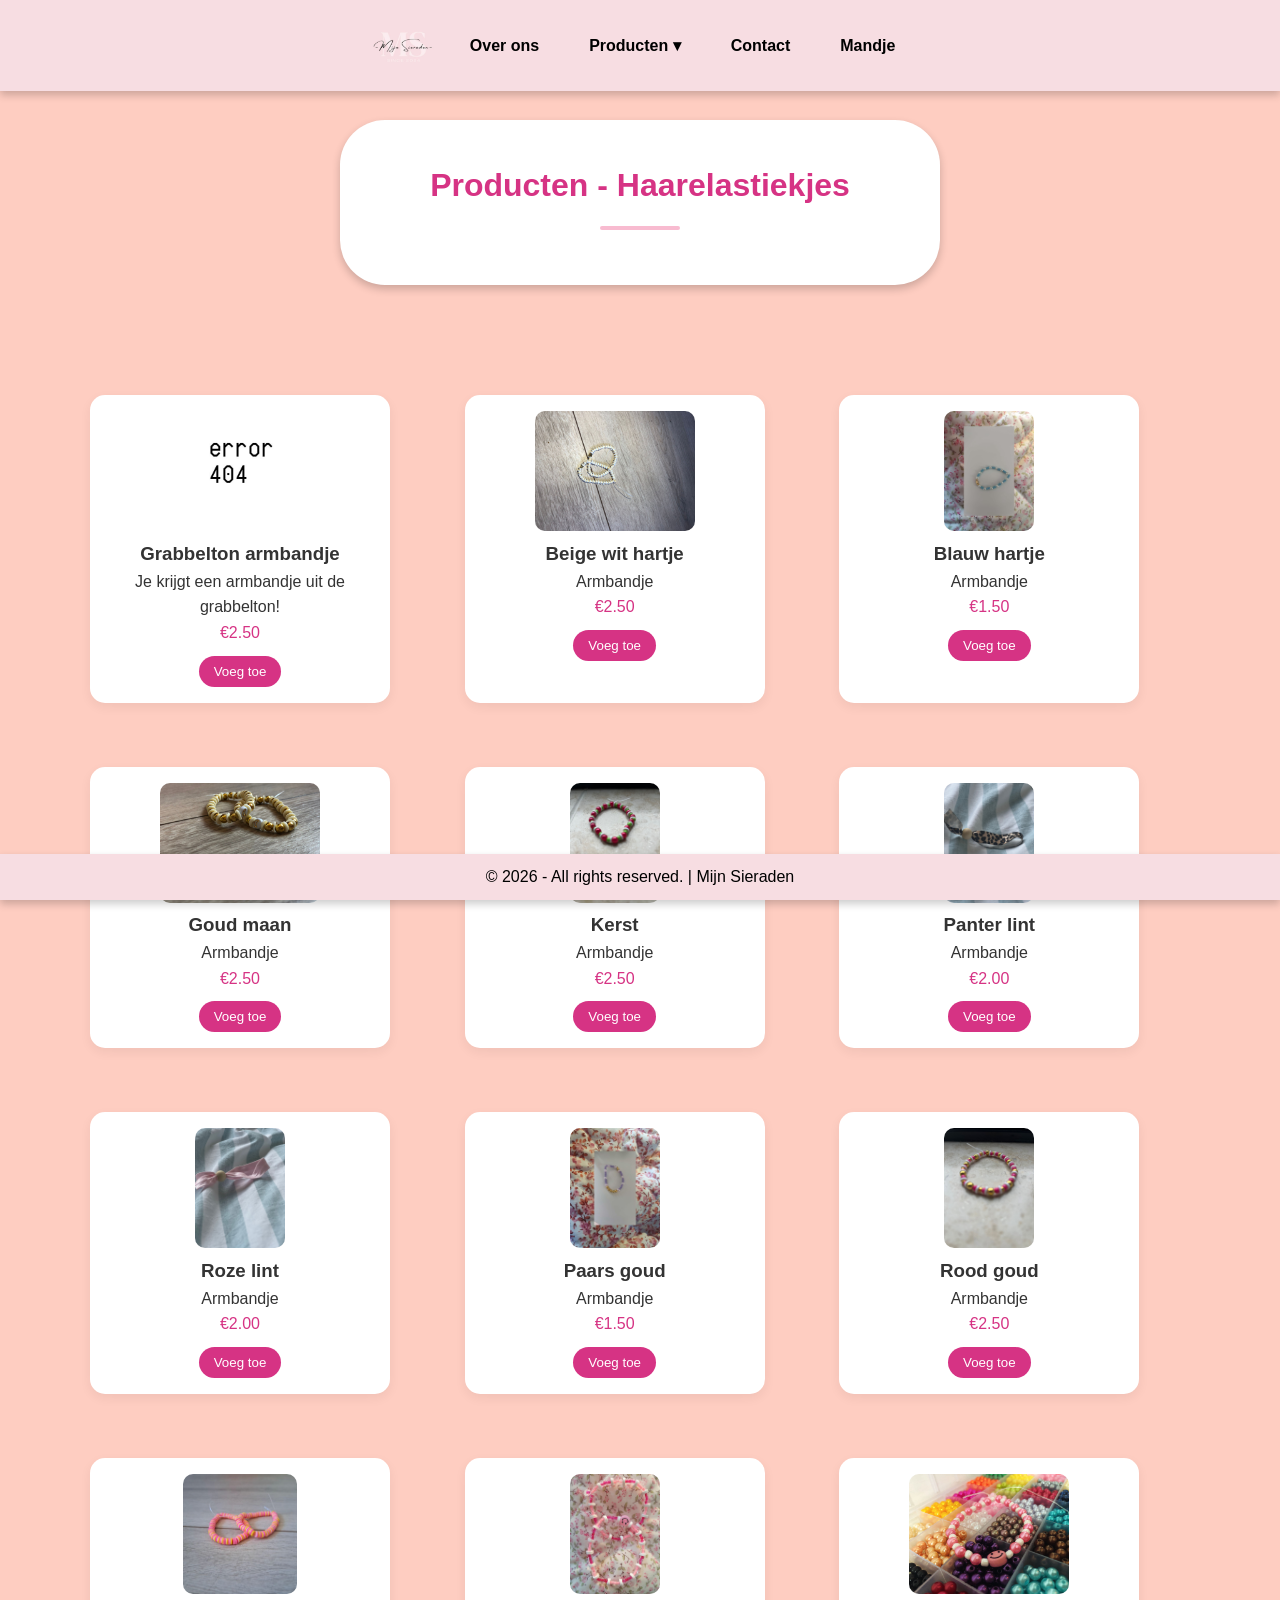
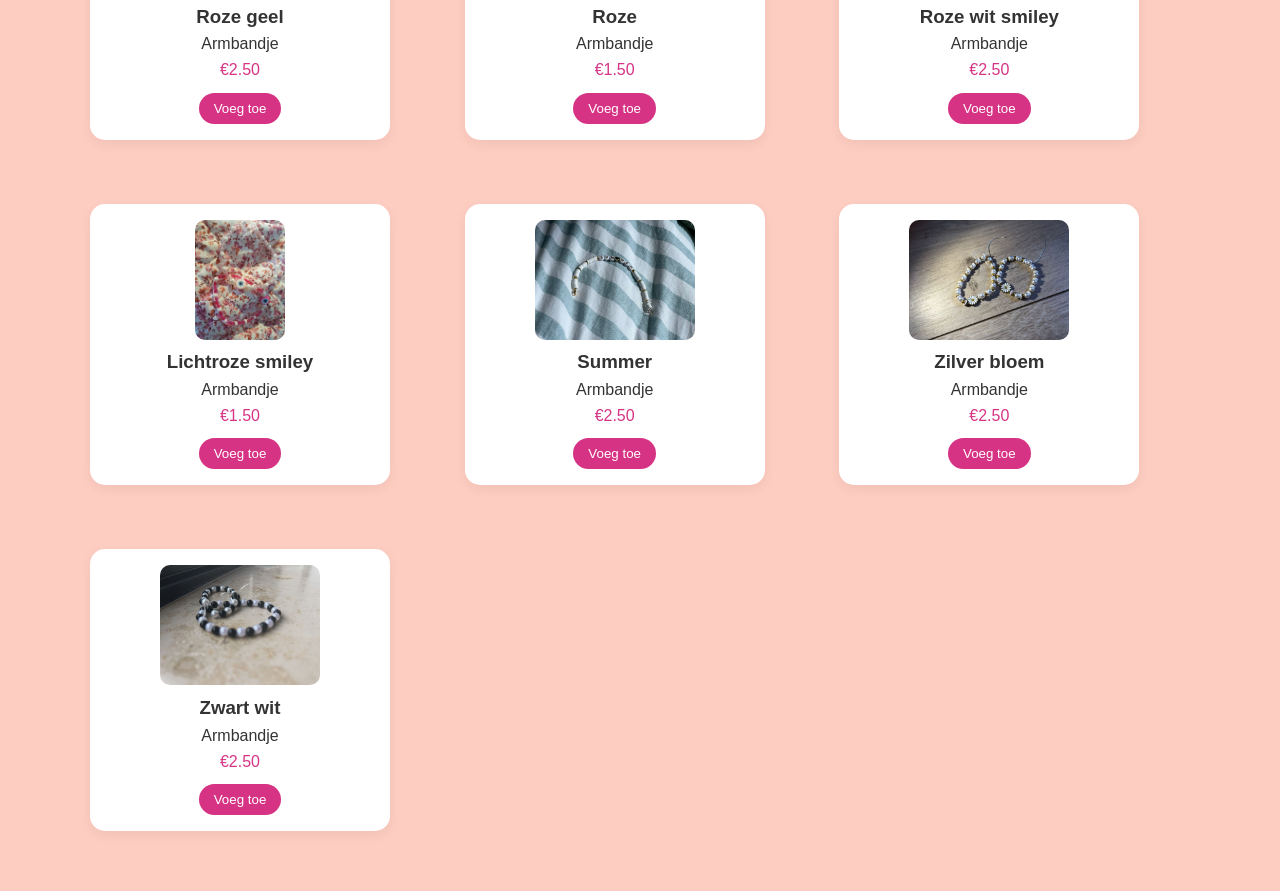
==== haarelastiekje.html @ 91afa642 "Add files via upload" ====
<!DOCTYPE html>
<html lang="nl">
<head>
    <meta charset="UTF-8">
    <meta name="viewport" content="width=device-width, initial-scale=1.0">
    <title>Haarelastiekjes - Mijn Sieraden</title>
    <link rel="stylesheet" href="styles.css">
</head>
<body>

        <button id="hamburger" class="hamburger">☰</button>
    <div id="overlay" class="overlay"></div>
    
    <aside id="sidebar" class="sidebar">
        <button id="sidebar-close" class="sidebar-close">✕</button>
        <ul>
            <li><a href="index.html">Home</a></li>
            <li><a href="overmijnsieraden.html">Over ons</a></li>
            <li><a href="armbandjes.html">Armbandjes</a></li>
            <li><a href="ringen.html">Ringen</a></li>
            <li><a href="haarklem.html">Haarklem</a></li>
            <li><a href="haarelastiekje.html">Haarelastiekje</a></li>
            <li><a href="contact.html">Contact</a></li>
            <li><a href="mandje.html">Mandje</a></li>
        </ul>
    </aside>

    <nav class="floating-menu">
        <ul>
            <li>
                <a href="index.html">
                  <img src="logo.png" alt="Home" class="menu-logo">
                </a>
            </li>
            <li><a href="overmijnsieraden.html">Over ons</a></li>
            <li>
                <a href="#">Producten ▾</a>
                <ul class="dropdown">
                    <li><a href="armbandjes.html">Armbandjes</a></li>
                    <li><a href="ringen.html">Ringen</a></li>
                    <li><a href="haarklem.html">Haarklem</a></li>
                    <li><a href="haarelastiekje.html">Haarelastiekje</a></li>
                </ul>
            </li>
            <li><a href="contact.html">Contact</a></li>
            <li><a href="mandje.html">Mandje</a></li>   
        </ul>
    </nav>

    <main class="main-content">
        <div class="tekstblok1">
            <div class="cart-section"> 
                <h1>Producten - Haarelastiekjes</h1>
            </div>
        </div>

        <div class="product-container" id="product-lijst"></div>
    </main>

    <footer class="footer-text">
        &copy; 2026 - All rights reserved. | Mijn Sieraden
    </footer>

    <script>
document.addEventListener('DOMContentLoaded', () => {
    // --- 1. MENU LOGICA (VEILIG) ---
    const hamburgerBtn = document.getElementById('hamburger');
    const sidebarEl = document.getElementById('sidebar');
    const sidebarClose = document.getElementById('sidebar-close');
    const overlayEl = document.getElementById('overlay');

    if (hamburgerBtn && sidebarEl) {
        hamburgerBtn.addEventListener('click', () => {
            sidebarEl.classList.add('active');
            if (overlayEl) overlayEl.classList.add('active');
        });
    }

    if (sidebarClose) {
        sidebarClose.addEventListener('click', () => {
            sidebarEl.classList.remove('active');
            if (overlayEl) overlayEl.classList.remove('active');
        });
    }

    // --- 2. PRODUCTEN LADEN ---
    const productContainer = document.getElementById('product-lijst');
    
    // PAS DIT AAN PER PAGINA:
    const CATEGORIE = "armbandjes"; // of "haarklemmen" of "haarelastiekjes"
    const PREFIX = "Armbandje";    // of "Haarklem" of "Haarelastiekje"

    if (productContainer) {
        fetch('producten.json')
            .then(response => response.json())
            .then(data => {
                const items = data.filter(p => p.categorie === CATEGORIE);
                items.forEach(p => {
                    const html = `
                        <div class="product-card">
                            <img src="${p.foto}" alt="${p.naam}" class="product-image">
                            <h3>${p.naam}</h3>
                            <p>${p.omschrijving}</p>
                            <p class="price">€${p.prijs}</p>
                            <button class="add-to-cart" 
                                    data-name="Haarelastiekje ${p.naam}" 
                                    data-price="${p.prijs}">
                                Voeg toe
                            </button>
                        </div>
                    `;
                    productContainer.innerHTML += html;
                });
            })
            .catch(err => console.error("Fout bij laden:", err));
    }

    // --- 3. MANDJE LOGICA ---
    document.addEventListener('click', (e) => {
        if (e.target.classList.contains('add-to-cart')) {
            const product = {
                name: e.target.dataset.name,
                price: e.target.dataset.price
            };
            let cart = JSON.parse(localStorage.getItem('cart')) || [];
            cart.push(product);
            localStorage.setItem('cart', JSON.stringify(cart));
            alert(product.name + ' is toegevoegd!');
        }
    });
});
</script>
</body>
</html>
---- styles.css ----
/* algemeen */
* {
  margin: 0;
  padding: 0;
  box-sizing: border-box;
}

html, body {
  height: 100%;
  margin: 0;
  padding: 0;
}

body {
  background-color: #fecdc1;
  background-size: cover;
  background-position: center;
  background-repeat: no-repeat;
  font-family: Arial, sans-serif;
}

/* menubalk */
.floating-menu {
  position: fixed;
  top: 0;
  width: 100%;
  background-color: #f7dde2;
  box-shadow: 0 4px 8px rgba(0, 0, 0, 0.2);
  z-index: 1000;
}

.floating-menu ul {
  display: flex;
  justify-content: center;
  align-items: center; 
  list-style: none;
  padding: 5px 0; 
}

.floating-menu ul li {
  position: relative;
  margin: 0 15px;
}

.floating-menu ul li a {
  color: black;
  text-decoration: none;
  font-weight: bold;
  font-size: 1em; 
  padding: 4px 10px; 
  transition: background-color 0.3s, color 0.3s;
  border-radius: 5px;
}

.floating-menu ul li a:hover {
  background-color: #ffe4e1;
  color: black;
}

.floating-menu ul li .dropdown {
  display: none;
  position: absolute;
  top: 100%; 
  left: 0;
  list-style: none;
  padding: 10px 0;
  background-color: #F7dde2;
  box-shadow: 0 2px 4px rgba(0, 0, 0, 0.2);
  border-radius: 5px;
  z-index: 1001;
}

.floating-menu ul li:hover .dropdown,
.floating-menu ul li .dropdown:hover {
  display: block; 
  pointer-events: auto;
}

.dropdown li {
  margin: 0;
}

.dropdown li a {
  display: block;
  padding: 8px 20px;
  color: black;
  font-size: 1em;
  text-decoration: none;
  transition: background-color 0.3s, color 0.3s;
}

.dropdown li a:hover {
  background-color: #ffe4e1;
}

/* tekstblokken */
section {
  padding: 100px 20px;
  text-align: center;
}

.tekstblok1 {
  background-color: white;
  box-shadow: 0 4px 8px rgba(0, 0, 0, 0.2);
  padding: 20px;
  border-radius: 45px;
  width: 100%;
  max-width: 600px;
  margin: 50px auto;
  text-align: center;
}

.tekstblok2 {
    background-color: white;
    padding: 25px;
    border-radius: 25px;
    box-shadow: 0 4px 10px rgba(0, 0, 0, 0.1);
    width: 85%;
    max-width: 800px;
    margin: 0 auto 30px auto; /* De '30px' zorgt voor de ruimte aan de onderkant */
    text-align: left;
}


/* contactbalk */
.contact-section {
  background-color: #fff;
  padding: 50px;
  border-radius: 30px;
  box-shadow: 0 4px 20px rgba(0,0,0,0.08);
  margin-bottom: 30px;
  margin-top: 60px;
}

.contact-section h1 {
  color: #d63384;
  margin-bottom: 15px;
  font-size: 2.5rem;
  text-align: center;
  position: relative;
  padding-bottom: 15px;
}

.contact-section h1::after {
  content: '';
  display: block;
  width: 80px;
  height: 4px;
  background: #f8bbd0;
  margin: 15px auto 0;
  border-radius: 2px;
  position: center;
}

.subtitle {
  text-align: center;
  color: #666;
  margin-bottom: 40px;
  font-size: 1.1rem;
}

.contact-container {
  display: grid;
  grid-template-columns: 1fr 1fr;
  gap: 40px;
  max-width: 1200px;
  margin: 0 auto;
}

#contact-form {
  display: flex;
  flex-direction: column;
  gap: 20px;
}

.form-group {
  display: flex;
  flex-direction: column;
  gap: 8px;
}

.form-group label {
  font-weight: 600;
  color: #d63384;
}

.form-group input,
.form-group select,
.form-group textarea {
  padding: 12px 15px;
  border: 2px solid #f8bbd0;
  border-radius: 15px;
  font-family: 'Poppins', sans-serif;
  font-size: 1rem;
  transition: all 0.3s ease;
}

.form-group input:focus,
.form-group select:focus,
.form-group textarea:focus {
  border-color: #d63384;
  outline: none;
  box-shadow: 0 0 0 3px rgba(214, 51, 132, 0.2);
}

.form-group textarea {
  resize: vertical;
  min-height: 150px;
}

.submit-btn {
  background: #d63384;
  color: white;
  border: none;
  padding: 15px 25px;
  border-radius: 30px;
  font-size: 1.1rem;
  font-weight: 600;
  cursor: pointer;
  transition: all 0.3s ease;
  margin-top: 10px;
  font-family: 'Poppins', sans-serif;
  align-self: flex-start;
}

.submit-btn:hover {
  background: #c22574;
  transform: translateY(-3px);
  box-shadow: 0 5px 15px rgba(214, 51, 132, 0.3);
}

.contact-info {
  display: flex;
  flex-direction: column;
  gap: 25px;
}

.info-card {
  background: #fff9fa;
  padding: 25px;
  border-radius: 20px;
  border: 1px solid #ffe4e1;
}

.info-card h3 {
  color: #d63384;
  margin-bottom: 15px;
  font-size: 1.3rem;
}

.info-card p {
  color: #666;
  line-height: 1.8;
}

.social-links {
  display: flex;
  flex-direction: column;
  gap: 15px;
  margin-top: 20px;
}

.social-icon {
  display: flex;
  align-items: center;
  gap: 10px;
  color: #d63384;
  text-decoration: none;
  font-weight: 500;
  transition: all 0.3s ease;
  padding: 10px 15px;
  border-radius: 10px;
}

.social-icon:hover {
  background: #fff0f5;
  transform: translateX(5px);
}


/* Algemene reset en basisstijlen */
* {
  margin: 0;
  padding: 0;
  box-sizing: border-box;
}

body, html {
  height: 100%;
  font-family: 'Poppins', sans-serif;
  background-color: #fecdc1;
  color: #333;
  line-height: 1.6;
}

.container {
  display: flex;
  min-height: 100%;
}

/* foto's */

.menu-logo {
  height: 40px; 
  max-height: 100%; 
  display: block; 
  margin: -5px;
}

.floating-menu ul li img {
  vertical-align: middle; 
}

.foto2 {
  position: absolute; 
  top: 40px;                
  right: 20px;     
  max-width: 30%;                  
  box-shadow: 0 4px 8px rgba(0, 0, 0, 0.2);
  border-radius: 15px;
  margin-right: 20%; 
  margin-top: 172px; 
}

.foto3 {
  position: absolute; 
  top: 40px;                
  right: 20px;     
  max-width: 30%;                  
  box-shadow: 0 4px 8px rgba(0, 0, 0, 0.2);
  border-radius: 25px;
  margin-right: 3%; 
  margin-top: 172px; 
}

/* aanpasbare regels */
@media screen and (max-width: 768px) {
  .floating-menu ul {
    flex-direction: column;
    align-items: center;
  }

  .floating-menu ul li {
    margin: 10px 0;
  }

  .menu-logo {
    height: 30px; 
  }

  .floating-menu ul li a {
    font-size: 1em; 
    padding: 6px 12px;
  }

  .dropdown {
    position: relative;
    top: 0;
  }
}

.contact-bar {
  background-color: #007acc; 
  color: white; 
  padding: 20px 10px; 
  text-align: center; 
  box-shadow: 0 -4px 8px rgba(0, 0, 0, 0.2); 
  margin-top: 50px; 
}

.contact-container {
  max-width: 800px; 
  margin: 0 auto; 
}

.contact-list {
  list-style: none; 
  padding: 0;
  margin: 10px 0;
}

.contact-list li {
  margin: 5px 0; 
}

.contact-list a {
  color: white; 
  text-decoration: none; 
  transition: color 0.3s; 
}

.contact-list a:hover {
  color: #005f99; 
}

/* Contactformulier */
.contact-form-container {
  background-color: white;
  max-width: 600px;
  margin: 50px auto;
  padding: 20px;
  border-radius: 15px;
  box-shadow: 0 4px 8px rgba(0, 0, 0, 0.2);
  text-align: center;
}

.contact-form-container h1 {
  color: #007acc;
  margin-bottom: 15px;
}

.contact-form-container p {
  margin-bottom: 20px;
  color: #333;
}

.contact-form {
  display: flex;
  flex-direction: column;
}

.contact-form label {
  text-align: left;
  margin: 10px 0 5px;
  font-weight: bold;
  color: #333;
}

.contact-form input,
.contact-form textarea {
  width: 100%;
  padding: 10px;
  margin-bottom: 15px;
  border: 1px solid #ccc;
  border-radius: 8px;
  font-size: 1em;
}

.contact-form input:focus,
.contact-form textarea:focus {
  border-color: #007acc;
  outline: none;
  box-shadow: 0 0 4px rgba(0, 122, 204, 0.5);
}

/* Verstuur knop */
.contact-form button {
  background-color: #007acc;
  color: white;
  padding: 10px 15px;
  border: none;
  border-radius: 8px;
  font-size: 1em;
  cursor: pointer;
  transition: background-color 0.3s;
}

.contact-form button:hover {
  background-color: #005f99;
}

.footer-text {
  position: fixed;   
  bottom: 0;         
  width: 100%;       
  color: black;     
  text-align: center; 
  background-color: #f7dde2;
  padding: 10px 0;    
  font-family: Arial, sans-serif; 
  box-shadow: 0 4px 8px rgba(0, 0, 0, 0.2);
  z-index: 1000;
}


.team-photo:hover {
  transform: scale(1.02);
}

/* Winkelmandje */
/* Hoofdinhoud stijlen */
.main-content {
  flex: 1;
  padding: 40px;
  background-color: #fecdc1;
  max-width: 3000px;
  margin-right: 30px;
  margin-left: 30px;
  margin-top: 30px;
  margin-bottom: 30px;
}

.main-content_1 {
  flex: 1;
  padding: 40px;
  background-color: #fecdc1;
  max-width: 1200px;
  margin: 20px auto;
}

.about-section {
  background-color: #fff;
  padding: 50px;
  border-radius: 30px;
  box-shadow: 0 4px 20px rgba(0,0,0,0.08);
  margin-bottom: 30px;
}


.cart-section h1 {
  position: relative;
  display: inline-block;
  margin-bottom: 20px;
  padding-bottom: 10px;
  color: #d63384;
}

.cart-section h1::after {
  content: '';
  display: block;
  width: 80px;
  height: 4px;
  background: #f8bbd0;
  margin: 10px auto 0;
  border-radius: 2px;
}

.cart-section {
  background-color: #fff;
  padding: 20px;
  margin-bottom: -15px;
  border-radius: 30px;
  width: 100%;          
}


.cart-section h1::after {
  content: '';
  display: block;
  width: 80px;
  height: 4px;
  background: #f8bbd0;
  margin-top: 15px;
  border-radius: 2px;
}

.cart-subtitle {
  color: #666;
  margin-bottom: 30px;
  font-size: 1.1rem;
}

.order-summary, .customer-info {
  margin-bottom: 40px;
}

.order-summary h2, .customer-info h2 {
  color: #d63384;
  margin-bottom: 20px;
  font-size: 1.5rem;
  display: flex;
  align-items: center;
  gap: 10px;
}

.order-summary h2 span, .customer-info h2 span {
  background: #d63384;
  color: white;
  width: 30px;
  height: 30px;
  border-radius: 50%;
  display: flex;
  align-items: center;
  justify-content: center;
  font-size: 1rem;
}

.cart-container {
  margin-bottom: 20px;
}

.cart-item {
  display: flex;
  align-items: center;
  padding: 20px;
  background: #fff9fa;
  border-radius: 15px;
  margin-bottom: 15px;
  border: 1px solid #ffe4e1;
}

.cart-item-image {
  width: 80px;
  height: 80px;
  object-fit: cover;
  border-radius: 10px;
  margin-right: 20px;
}

.cart-item-details {
  flex: 1;
}

.cart-item-title {
  color: #d63384;
  margin-bottom: 5px;
}

.cart-item-price {
  color: #666;
  font-weight: 500;
}

.cart-item-actions {
  display: flex;
  align-items: center;
  gap: 15px;
}

.quantity-selector {
  display: flex;
  align-items: center;
  border: 1px solid #f8bbd0;
  border-radius: 20px;
  overflow: hidden;
}

.quantity-btn {
  background: #f8bbd0;
  border: none;
  width: 30px;
  height: 30px;
  display: flex;
  align-items: center;
  justify-content: center;
  cursor: pointer;
  color: #d63384;
  font-weight: bold;
}

.quantity-input {
  width: 40px;
  text-align: center;
  border: none;
  background: #fff;
}

.remove-item {
  color: #d63384;
  background: none;
  border: none;
  cursor: pointer;
  font-size: 1.2rem;
  transition: all 0.3s ease;
}

.remove-item:hover {
  transform: scale(1.2);
}

.remove-btn {
  background: #fff;
  color: #d63384;
  border: 2px solid #f8bbd0;
  padding: 8px 15px;
  border-radius: 25px;
  cursor: pointer;
  font-weight: 600;
  font-family: 'Poppins', sans-serif;
  transition: all 0.3s ease;
  box-shadow: 0 2px 5px rgba(0,0,0,0.05);
  margin-top: 18px;
}

.remove-btn:hover {
  background: #f8bbd0;
  color: white;
  border-color: #d63384;
  transform: translateY(-2px);
  box-shadow: 0 4px 10px rgba(214, 51, 132, 0.2);
}

.order-totals {
  background: #fff9fa;
  border-radius: 15px;
  padding: 20px;
  border: 1px solid #ffe4e1;
}

.total-row {
  display: flex;
  justify-content: space-between;
  margin-bottom: 10px;
  padding-bottom: 10px;
  border-bottom: 1px dashed #f8bbd0;
}

.total-row.grand-total {
  font-weight: 700;
  font-size: 1.2rem;
  border-bottom: none;
  margin-top: 15px;
}

.price {
  color: #d63384;
}

.form-grid {
  display: grid;
  grid-template-columns: 1fr 1fr;
  gap: 20px;
}

.form-group {
  margin-bottom: 20px;
}

.form-group label {
  display: block;
  margin-bottom: 8px;
  color: #d63384;
  font-weight: 500;
}

.form-group input, .form-group textarea {
  width: 100%;
  padding: 12px 15px;
  border: 2px solid #f8bbd0;
  border-radius: 15px;
  font-family: 'Poppins', sans-serif;
  transition: all 0.3s ease;
}

.form-group textarea {
  min-height: 100px;
  resize: vertical;
}

.form-group input:focus, .form-group textarea:focus {
  border-color: #d63384;
  outline: none;
  box-shadow: 0 0 0 3px rgba(214, 51, 132, 0.2);
}

.form-group.full-width {
  grid-column: span 2;
}

.form-footer {
  margin-top: 30px;
  text-align: center;
}

.disclaimer {
  color: #666;
  font-size: 0.9rem;
  margin-bottom: 20px;
}

.btn-checkout {
  background: #d63384;
  color: white;
  border: none;
  padding: 16px 40px;
  border-radius: 30px;
  font-size: 1.1rem;
  font-weight: 600;
  cursor: pointer;
  transition: all 0.3s ease;
  display: inline-block;
}

.btn-checkout:hover {
  background: #c22574;
  transform: translateY(-3px);
  box-shadow: 0 5px 15px rgba(214, 51, 132, 0.3);
}

/* --- Verbeterde product-grid & kaarten (centraal, niet te breed) --- */
.product-grid {
  max-width: 980px;
  margin: 40px auto;           /* centreert horizontaal */
  padding: 0 20px;             /* kleine marge tot rand */
  display: grid;
  grid-template-columns: repeat(auto-fit, minmax(200px, 1fr));
  gap: 20px;
  justify-items: center;       /* centreert inhoud per cel */
}

.product-card {
  max-width: 300px;            /* voorkom dat kaarten te breed worden */
  background-color: #fff;
  border-radius: 15px;
  padding: 16px;
  text-align: center;
  box-shadow: 0 4px 12px rgba(0,0,0,0.06);
  margin-top: 40px;
}

.product-container {
  display: grid;
  grid-template-columns: repeat(auto-fit, minmax(260px, 1fr));
  gap: 24px;
  padding: 20px;
  max-width: 1200px;
  margin: 0 auto;
}

/* --- Sidebar / hamburger styling - consistent met site kleuren --- */
/* Sidebar basis: verborgen op desktop, klaargezet voor mobiel */
.sidebar {
  display: none;              /* standaard niet tonen op desktop */
  position: fixed;
  top: 0;
  left: -320px;               /* buiten beeld starten */
  width: 280px;
  height: 100%;
  background-color: #f7dde2;
  color: #222;
  z-index: 1002;
  padding-top: 80px;
  box-shadow: 2px 0 12px rgba(0,0,0,0.12);
  transition: left 0.28s ease;
  border-radius: 0 18px 18px 0;
  overflow-y: auto;
}

/* zichtbaar wanneer actief (mobiel) */
.sidebar.active {
  left: 0;
}

/* close knop */
.sidebar-close {
  position: absolute;
  top: 12px;
  right: 12px;
  background: #d63384;         /*zelfde accentkleur als knoppen*/
  color: #fff;
  border: none;
  width: 36px;
  height: 36px;
  border-radius: 50%;
  font-size: 18px;
  cursor: pointer;
  box-shadow: 0 4px 10px rgba(0,0,0,0.12);
}

/* interne lijst */
.sidebar ul {
  list-style: none;
  padding: 12px 18px;
  margin: 0;
}

.sidebar ul li {
  margin: 10px 0;
}

.sidebar ul li a {
  color: #111;
  text-decoration: none;
  font-weight: 700;
  display: block;
  padding: 10px 12px;
  border-radius: 10px;
  transition: background 0.18s;
}

.sidebar ul li a:hover {
  background: #fff9fa;
}

/* logo in sidebar */
.sidebar .menu-logo {
  display: block;
  margin: 0 auto 8px;
  height: 46px;
  object-fit: contain;
}

/* dropdown binnen sidebar (mobiel) */
.sidebar .dropdown {
  padding-left: 12px;
  margin-top: 6px;
}

.sidebar .dropdown li a {
  font-weight: 600;
  padding: 8px 12px;
}

/* overlay-gedrag: voorkom scroll achtergrond bij open */
body.sidebar-open {
  overflow: hidden;
}

/* Hamburger (blijft zoals eerder, ensure boven sidebar) */
.hamburger {
  display: none;
  z-index: 1003;
}

/* Op kleine schermen: verberg floating-menu, toon hamburger en sidebar */
@media (max-width: 992px) {
  .floating-menu {
    display: none !important;
  }

  .hamburger {
    display: block !important;
    position: fixed;
    top: 12px;
    left: 12px;
    z-index: 1003;
    background: #d63384;
    color: #fff;
    border: none;
    width: 44px;
    height: 44px;
    border-radius: 8px;
    font-size: 20px;
    cursor: pointer;
    box-shadow: 0 4px 12px rgba(0,0,0,0.12);
  }

  .sidebar {
    display: block;            /* sidebar beschikbaar op mobiel (off-canvas) */
  }
}

/* Op grotere schermen: toon floating menu, verberg hamburger + sidebar */
@media (min-width: 993px) {
  .floating-menu {
    display: block !important;
  }

  .hamburger {
    display: none !important;
  }

  .sidebar {
    display: none !important;
    left: -320px; /* zorg dat hij buiten zicht blijft mocht display worden overschreven */
  }
}

/* kleine aanpassing voor product-afbeeldingen */
.product-image {
  height: 120px;
  object-fit: cover;
  border-radius: 10px;
}

.add-to-cart {
  background: #d63384;
  color: white;
  border: none;
  padding: 8px 15px;
  border-radius: 20px;
  cursor: pointer;
  margin-top: 10px;
  font-family: 'Poppins', sans-serif;
}

/* Container voor de home-indeling */
.home-flex-container {
    display: flex;
    align-items: center; /* Verticaal centreren */
    justify-content: center;
    gap: 40px;
    max-width: 1100px;
    margin: 40px auto;
    padding: 0 20px;
    flex-wrap: wrap; /* Zorgt dat het op hele kleine telefoons toch onder elkaar gaat voor leesbaarheid */
}

/* De wrapper voor de foto */
.home-image-wrapper {
    flex: 1;
    min-width: 300px;
    display: flex;
    justify-content: center;
}

.responsive-team-photo {
    width: 100%;
    max-width: 400px; /* Maximale grootte van je logo/foto */
    height: auto;
    border-radius: 30px;
    box-shadow: 0 8px 25px rgba(0,0,0,0.1);
}

/* De tekstblok aanpassing */
.tekstblok3 {
    flex: 1.5; /* De tekst mag iets meer ruimte nemen dan de foto */
    min-width: 300px;
    background-color: white;
    padding: 40px;
    border-radius: 35px;
    box-shadow: 0 4px 15px rgba(0, 0, 0, 0.1);
    margin-top: 0; /* Verwijder de negatieve margin-top */
}

/* Mobiele aanpassing */
@media screen and (max-width: 768px) {
    .home-flex-container {
        flex-direction: column; /* Op mobiel foto boven, tekst onder */
        text-align: center;
    }
}
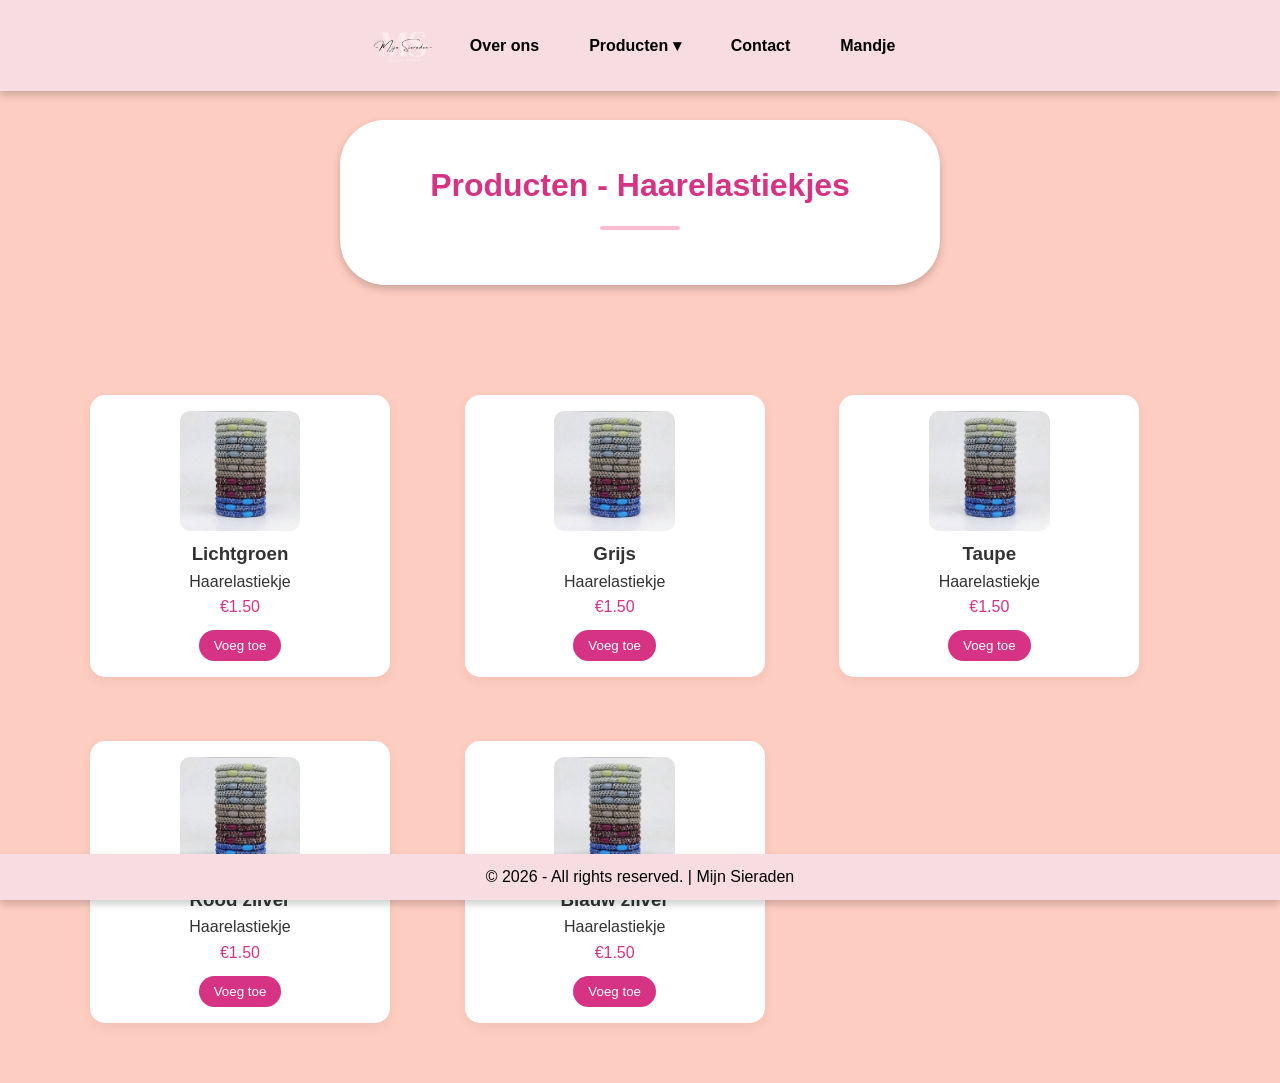
==== commit 9702e3a3: "Add files via upload" ====
--- a/haarelastiekje.html
+++ b/haarelastiekje.html
@@ -87,8 +87,8 @@
     const productContainer = document.getElementById('product-lijst');
     
     // PAS DIT AAN PER PAGINA:
-    const CATEGORIE = "armbandjes"; // of "haarklemmen" of "haarelastiekjes"
-    const PREFIX = "Armbandje";    // of "Haarklem" of "Haarelastiekje"
+    const CATEGORIE = "haarelastiekjes"; // of "haarklemmen" of "haarelastiekjes"
+    const PREFIX = "Haarelastiekje";    // of "Haarklem" of "Haarelastiekje"
 
     if (productContainer) {
         fetch('producten.json')
